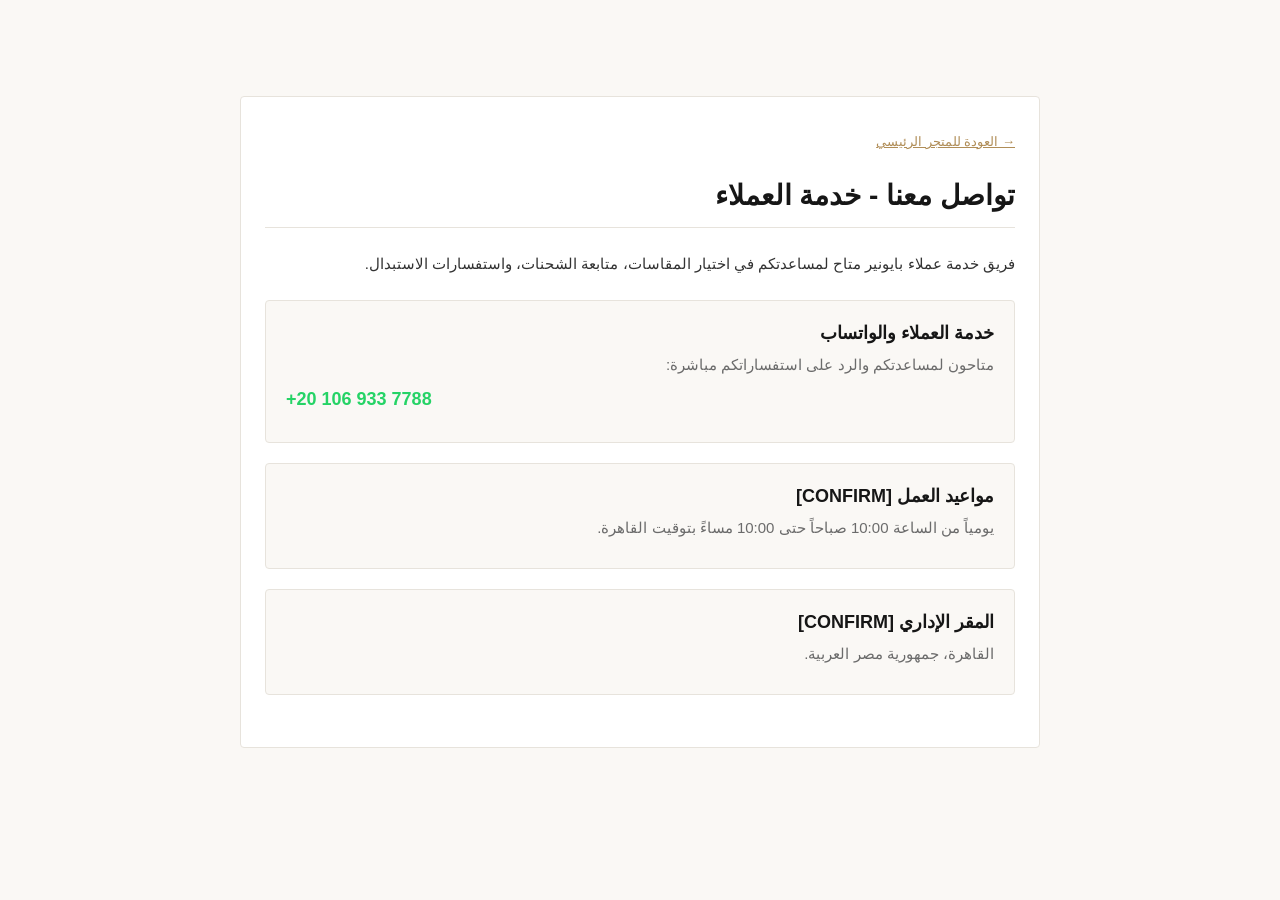
==== contact.html @ 31c89fe1 "Phase 6: Trust and compliance - standalone policy pages (Shipping & Returns, Privacy, Contact), unve" ====
<!DOCTYPE html>
<html lang="ar" dir="rtl">
<head>
    <meta charset="UTF-8">
    <meta name="viewport" content="width=device-width, initial-scale=1.0">
    <title>تواصل معنا | PIONEER Medical Wear</title>
    <meta name="description" content="تواصل مع فريق خدمة عملاء Pioneer Medical Wear للاستفسارات والطلبات واستبدال المقاسات.">
    <link rel="icon" type="image/jpeg" href="logo.jpg">
    <link rel="stylesheet" href="styles.css">
    <style>
        .page-content {
            max-width: 800px;
            margin: 4rem auto;
            padding: 2rem 1.5rem;
            background: var(--surface);
            border: 1px solid var(--hairline);
            border-radius: var(--radius);
        }
        .page-content h1 {
            font-size: 1.75rem;
            margin-bottom: 1.5rem;
            border-bottom: 1px solid var(--hairline);
            padding-bottom: 0.75rem;
        }
        .contact-card {
            background: var(--bg);
            border: 1px solid var(--hairline);
            border-radius: var(--radius);
            padding: 1.25rem;
            margin-bottom: 1.25rem;
        }
        .contact-card h3 {
            font-size: 1.125rem;
            margin-bottom: 0.5rem;
            color: var(--ink);
        }
        .contact-card p {
            font-size: 0.9375rem;
            color: var(--muted);
            margin-bottom: 0.5rem;
        }
        .back-link {
            display: inline-block;
            margin-bottom: 1.5rem;
            font-size: 0.8125rem;
            color: var(--accent);
            text-decoration: underline;
        }
    </style>
</head>
<body style="padding-top: 2rem;">
    <div class="container">
        <div class="page-content">
            <a href="index.html" class="back-link">&rarr; العودة للمتجر الرئيسي</a>
            <h1>تواصل معنا - خدمة العملاء</h1>

            <p style="margin-bottom: 1.5rem; color: var(--ink-secondary);">فريق خدمة عملاء بايونير متاح لمساعدتكم في اختيار المقاسات، متابعة الشحنات، واستفسارات الاستبدال.</p>

            <div class="contact-card">
                <h3>خدمة العملاء والواتساب</h3>
                <p>متاحون لمساعدتكم والرد على استفساراتكم مباشرة:</p>
                <p style="font-size: 1.125rem; font-weight: 700; color: #25D366; direction: ltr; text-align: start;">
                    <a href="https://wa.me/201069337788" target="_blank" rel="noopener noreferrer">+20 106 933 7788</a>
                </p>
            </div>

            <div class="contact-card">
                <!-- [CONFIRM: working hours] -->
                <h3>مواعيد العمل [CONFIRM]</h3>
                <p>يومياً من الساعة 10:00 صباحاً حتى 10:00 مساءً بتوقيت القاهرة.</p>
            </div>

            <div class="contact-card">
                <!-- [CONFIRM: business address] -->
                <h3>المقر الإداري [CONFIRM]</h3>
                <p>القاهرة، جمهورية مصر العربية.</p>
            </div>
        </div>
    </div>
</body>
</html>
---- styles.css ----
/* Pioneer Medical Wear - Quiet Luxury Theme
   Design Palette:
   --bg: #FAF8F5
   --surface: #FFFFFF
   --ink: #161616
   --muted: #6B6B6B
   --hairline: #E7E3DC
   --accent: #B08D57 (Muted Gold)
*/

:root {
  --bg: #FAF8F5;
  --surface: #FFFFFF;
  --surface-alt: #F5F2EC;
  --ink: #161616;
  --ink-secondary: #333333;
  --muted: #6B6B6B;
  --muted-light: #9E9E9E;
  --hairline: #E7E3DC;
  --hairline-dark: #D4CEBF;
  --accent: #B08D57;
  --accent-hover: #987642;
  --accent-light: #F7F3EB;
  --success: #2E7D32;
  --danger: #C62828;
  
  --font-serif: 'Cormorant Garamond', 'Amiri', 'Noto Naskh Arabic', Georgia, serif;
  --font-sans: 'Cairo', -apple-system, BlinkMacSystemFont, 'Segoe UI', Roboto, sans-serif;
  
  --radius-sm: 2px;
  --radius: 4px;
  --radius-lg: 6px;
  --radius-full: 9999px;
  
  --max-w: 1100px;
  --header-h: 64px;
  --announcement-h: 32px;
  
  --transition-fast: 150ms ease;
  --transition-normal: 220ms ease;
}

/* Reset & Box Sizing */
*, *::before, *::after {
  box-sizing: border-box;
  margin: 0;
  padding: 0;
}

html {
  font-size: 16px;
  scroll-behavior: smooth;
  -webkit-text-size-adjust: 100%;
}

body {
  background-color: var(--bg);
  color: var(--ink);
  font-family: var(--font-sans);
  font-size: 0.9375rem;
  line-height: 1.6;
  -webkit-font-smoothing: antialiased;
  -moz-osx-font-smoothing: grayscale;
  padding-top: calc(var(--header-h) + var(--announcement-h));
  min-height: 100vh;
  display: flex;
  flex-direction: column;
}

/* Typography */
h1, h2, h3, h4, .serif-title {
  font-family: var(--font-serif);
  font-weight: 600;
  letter-spacing: 0.01em;
  color: var(--ink);
  line-height: 1.25;
}

[lang="ar"] h1, [lang="ar"] h2, [lang="ar"] h3, [lang="ar"] h4 {
  font-family: 'Amiri', var(--font-sans), serif;
  font-weight: 700;
  letter-spacing: normal;
  line-height: 1.35;
}

p {
  color: var(--muted);
}

a {
  color: inherit;
  text-decoration: none;
  transition: color var(--transition-fast);
}

button {
  font-family: inherit;
  cursor: pointer;
  border: none;
  background: none;
}

img {
  max-width: 100%;
  height: auto;
  display: block;
}

/* Utilities */
.container {
  width: 100%;
  max-width: var(--max-w);
  margin-inline: auto;
  padding-inline: 1.25rem;
}

.eyebrow {
  font-family: var(--font-sans);
  font-size: 0.6875rem;
  font-weight: 600;
  text-transform: uppercase;
  letter-spacing: 0.15em;
  color: var(--accent);
  margin-bottom: 0.5rem;
}

.section-padding {
  padding-block: 3.5rem;
}

@media (min-width: 768px) {
  .section-padding {
    padding-block: 5rem;
  }
}

.text-center { text-align: center; }
.hidden { display: none !important; }

/* SVG Icons */
.icon {
  width: 1.125rem;
  height: 1.125rem;
  fill: currentColor;
  display: inline-block;
  vertical-align: middle;
  flex-shrink: 0;
}

.icon-sm { width: 0.875rem; height: 0.875rem; }
.icon-lg { width: 1.5rem; height: 1.5rem; }

/* Announcement Bar */
.announcement-bar {
  position: fixed;
  top: 0;
  left: 0;
  right: 0;
  height: var(--announcement-h);
  background-color: var(--ink);
  color: var(--surface);
  font-size: 0.6875rem;
  font-weight: 500;
  display: flex;
  align-items: center;
  justify-content: center;
  z-index: 50;
  letter-spacing: 0.05em;
  border-bottom: 1px solid rgba(255, 255, 255, 0.08);
}

.announcement-bar a {
  color: var(--accent);
  text-decoration: underline;
  margin-inline-start: 0.5rem;
}

/* Header */
.site-header {
  position: fixed;
  top: var(--announcement-h);
  left: 0;
  right: 0;
  height: var(--header-h);
  background: rgba(250, 248, 245, 0.95);
  backdrop-filter: blur(8px);
  -webkit-backdrop-filter: blur(8px);
  border-bottom: 1px solid var(--hairline);
  z-index: 40;
  display: flex;
  align-items: center;
  transition: transform var(--transition-normal);
}

.header-inner {
  display: flex;
  align-items: center;
  justify-content: space-between;
}

.brand {
  display: flex;
  align-items: center;
  gap: 0.75rem;
}

.brand-logo {
  width: 34px;
  height: 34px;
  border-radius: var(--radius-sm);
  border: 1px solid var(--hairline);
  object-fit: cover;
}

.brand-text {
  display: flex;
  flex-direction: column;
}

.brand-name {
  font-family: var(--font-serif);
  font-size: 1.25rem;
  font-weight: 700;
  letter-spacing: 0.12em;
  color: var(--ink);
  line-height: 1;
}

.brand-tag {
  font-size: 0.5625rem;
  font-weight: 600;
  letter-spacing: 0.2em;
  text-transform: uppercase;
  color: var(--accent);
  margin-top: 2px;
}

.header-nav {
  display: flex;
  align-items: center;
  gap: 1.75rem;
  font-size: 0.8125rem;
  font-weight: 500;
}

.header-nav a, .header-nav button {
  color: var(--ink-secondary);
  transition: color var(--transition-fast);
}

.header-nav a:hover, .header-nav button:hover {
  color: var(--accent);
}

.header-actions {
  display: flex;
  align-items: center;
  gap: 0.75rem;
}

.lang-toggle {
  font-size: 0.75rem;
  font-weight: 600;
  padding: 0.25rem 0.625rem;
  border: 1px solid var(--hairline);
  border-radius: var(--radius);
  color: var(--ink-secondary);
  background: var(--surface);
  transition: all var(--transition-fast);
}

.lang-toggle:hover {
  border-color: var(--ink);
  color: var(--ink);
}

.whatsapp-link-btn {
  display: inline-flex;
  align-items: center;
  gap: 0.375rem;
  font-size: 0.75rem;
  font-weight: 600;
  padding: 0.375rem 0.875rem;
  border: 1px solid var(--hairline);
  border-radius: var(--radius-full);
  background: var(--surface);
  color: var(--ink);
  transition: all var(--transition-fast);
}

.whatsapp-link-btn:hover {
  border-color: #25D366;
  color: #25D366;
}

@media (max-width: 640px) {
  .header-nav { display: none; }
}

/* Hero Section */
.hero-section {
  position: relative;
  background-color: var(--ink);
  color: var(--surface);
  min-height: 72vh;
  display: flex;
  align-items: flex-end;
  padding-bottom: 3.5rem;
  overflow: hidden;
}

@media (min-width: 768px) {
  .hero-section {
    min-height: 80vh;
    padding-bottom: 5rem;
  }
}

.hero-media {
  position: absolute;
  inset: 0;
  width: 100%;
  height: 100%;
}

.hero-image {
  width: 100%;
  height: 100%;
  object-fit: cover;
  object-position: center top;
  filter: brightness(0.92);
}

.hero-scrim {
  position: absolute;
  inset: 0;
  background: linear-gradient(to top, rgba(22, 22, 22, 0.95) 0%, rgba(22, 22, 22, 0.4) 50%, rgba(22, 22, 22, 0.15) 100%);
}

.hero-content {
  position: relative;
  z-index: 2;
  max-width: 680px;
  margin-inline: auto;
  text-align: center;
}

.hero-title {
  font-size: 2rem;
  color: var(--surface);
  margin-bottom: 1rem;
  font-weight: 600;
}

@media (min-width: 640px) {
  .hero-title { font-size: 2.75rem; }
}

@media (min-width: 1024px) {
  .hero-title { font-size: 3.25rem; }
}

.hero-subtitle {
  color: rgba(255, 255, 255, 0.85);
  font-size: 0.9375rem;
  margin-bottom: 1.75rem;
  line-height: 1.5;
  font-weight: 400;
}

/* Buttons */
.btn {
  display: inline-flex;
  align-items: center;
  justify-content: center;
  gap: 0.5rem;
  padding: 0.75rem 1.75rem;
  font-size: 0.8125rem;
  font-weight: 600;
  letter-spacing: 0.05em;
  border-radius: var(--radius);
  transition: all var(--transition-fast);
  cursor: pointer;
  text-align: center;
}

.btn-primary {
  background-color: var(--ink);
  color: var(--surface);
  border: 1px solid var(--ink);
}

.btn-primary:hover {
  background-color: #000000;
  border-color: #000000;
}

.btn-accent {
  background-color: var(--accent);
  color: var(--surface);
  border: 1px solid var(--accent);
}

.btn-accent:hover {
  background-color: var(--accent-hover);
  border-color: var(--accent-hover);
}

.btn-outline {
  background-color: transparent;
  color: var(--ink);
  border: 1px solid var(--hairline-dark);
}

.btn-outline:hover {
  border-color: var(--ink);
  background-color: var(--surface);
}

.btn-hero {
  background-color: rgba(255, 255, 255, 0.92);
  color: var(--ink);
  border: 1px solid var(--surface);
  font-weight: 600;
  box-shadow: 0 4px 16px rgba(0, 0, 0, 0.15);
}

.btn-hero:hover {
  background-color: var(--surface);
  transform: translateY(-1px);
}

.btn-full {
  width: 100%;
}

/* Trust Line */
.trust-strip {
  display: flex;
  flex-wrap: wrap;
  justify-content: center;
  align-items: center;
  gap: 0.75rem 1.5rem;
  font-size: 0.75rem;
  color: var(--muted);
  padding-block: 1rem;
  border-bottom: 1px solid var(--hairline);
  background: var(--surface);
}

.trust-item {
  display: flex;
  align-items: center;
  gap: 0.375rem;
}

.trust-dot {
  width: 3px;
  height: 3px;
  border-radius: 50%;
  background: var(--hairline-dark);
}

@media (max-width: 640px) {
  .trust-dot { display: none; }
}

/* Collection Grid */
.collection-header {
  text-align: center;
  margin-bottom: 2.5rem;
}

.collection-title {
  font-size: 1.875rem;
  margin-bottom: 0.5rem;
}

@media (min-width: 768px) {
  .collection-title { font-size: 2.25rem; }
}

.collection-grid {
  display: grid;
  grid-template-columns: repeat(2, 1fr);
  gap: 1.25rem;
}

@media (min-width: 768px) {
  .collection-grid {
    grid-template-columns: repeat(3, 1fr);
    gap: 1.75rem;
  }
}

/* Product Card */
.product-card {
  background: var(--surface);
  border: 1px solid var(--hairline);
  border-radius: var(--radius);
  overflow: hidden;
  display: flex;
  flex-direction: column;
  transition: border-color var(--transition-fast), transform var(--transition-fast);
  cursor: pointer;
}

.product-card:hover {
  border-color: var(--hairline-dark);
  transform: translateY(-2px);
}

.product-card-media {
  position: relative;
  width: 100%;
  aspect-ratio: 3 / 4;
  background-color: var(--surface-alt);
  overflow: hidden;
}

.product-card-img {
  width: 100%;
  height: 100%;
  object-fit: cover;
  transition: transform 0.4s ease;
}

.product-card:hover .product-card-img {
  transform: scale(1.03);
}

.product-card-badge {
  position: absolute;
  top: 0.625rem;
  inset-inline-start: 0.625rem;
  background: rgba(22, 22, 22, 0.85);
  color: var(--surface);
  font-size: 0.625rem;
  font-weight: 600;
  text-transform: uppercase;
  letter-spacing: 0.08em;
  padding: 0.2rem 0.5rem;
  border-radius: var(--radius-sm);
}

.product-card-body {
  padding: 1rem;
  display: flex;
  flex-direction: column;
  gap: 0.375rem;
  flex-grow: 1;
}

.product-card-name {
  font-size: 0.875rem;
  font-weight: 600;
  color: var(--ink);
}

.product-card-meta {
  font-size: 0.75rem;
  color: var(--muted);
}

.product-card-footer {
  display: flex;
  justify-content: space-between;
  align-items: baseline;
  margin-top: auto;
  padding-top: 0.5rem;
  border-top: 1px solid var(--hairline);
}

.product-card-price {
  font-weight: 700;
  font-size: 0.9375rem;
  color: var(--ink);
}

.product-card-action {
  font-size: 0.6875rem;
  font-weight: 600;
  color: var(--accent);
  text-transform: uppercase;
  letter-spacing: 0.05em;
}

/* Why Pioneer Strip */
.features-section {
  background: var(--surface);
  border-block: 1px solid var(--hairline);
}

.features-grid {
  display: grid;
  grid-template-columns: 1fr;
  gap: 2rem;
}

@media (min-width: 768px) {
  .features-grid {
    grid-template-columns: repeat(3, 1fr);
    gap: 2.5rem;
  }
}

.feature-item {
  display: flex;
  flex-direction: column;
  align-items: flex-start;
  gap: 0.75rem;
}

.feature-icon-box {
  width: 40px;
  height: 40px;
  border-radius: var(--radius);
  border: 1px solid var(--hairline);
  background: var(--bg);
  display: flex;
  align-items: center;
  justify-content: center;
  color: var(--accent);
}

.feature-title {
  font-size: 1.0625rem;
  font-weight: 600;
  color: var(--ink);
}

.feature-desc {
  font-size: 0.8125rem;
  color: var(--muted);
  line-height: 1.55;
}

/* Reviews Section (Driven by reviews.json; Hidden if unverified) */
.reviews-section {
  background: var(--bg);
  border-bottom: 1px solid var(--hairline);
}

.reviews-grid {
  display: grid;
  grid-template-columns: 1fr;
  gap: 1.25rem;
}

@media (min-width: 768px) {
  .reviews-grid {
    grid-template-columns: repeat(3, 1fr);
    gap: 1.5rem;
  }
}

.review-card {
  background: var(--surface);
  border: 1px solid var(--hairline);
  border-radius: var(--radius);
  padding: 1.5rem;
  display: flex;
  flex-direction: column;
  gap: 0.75rem;
}

.review-stars {
  color: var(--accent);
  font-size: 0.75rem;
  letter-spacing: 2px;
}

.review-text {
  font-size: 0.8125rem;
  color: var(--ink-secondary);
  line-height: 1.6;
  font-style: italic;
  flex-grow: 1;
}

.review-author {
  display: flex;
  justify-content: space-between;
  align-items: center;
  padding-top: 0.75rem;
  border-top: 1px solid var(--hairline);
  font-size: 0.75rem;
}

.review-name {
  font-weight: 600;
  color: var(--ink);
}

.review-role {
  color: var(--muted);
}

/* FAQ Section */
.faq-section {
  background: var(--surface);
  border-bottom: 1px solid var(--hairline);
}

.faq-list {
  max-width: 760px;
  margin-inline: auto;
  border-top: 1px solid var(--hairline);
}

.faq-item {
  border-bottom: 1px solid var(--hairline);
}

.faq-trigger {
  width: 100%;
  display: flex;
  justify-content: space-between;
  align-items: center;
  padding-block: 1.125rem;
  text-align: start;
  font-size: 0.9375rem;
  font-weight: 600;
  color: var(--ink);
  transition: color var(--transition-fast);
}

.faq-trigger:hover {
  color: var(--accent);
}

.faq-icon {
  width: 1rem;
  height: 1rem;
  transition: transform var(--transition-fast);
  color: var(--muted);
}

.faq-item.active .faq-icon {
  transform: rotate(45deg);
}

.faq-content {
  max-height: 0;
  overflow: hidden;
  transition: max-height var(--transition-normal);
  color: var(--muted);
  font-size: 0.875rem;
  line-height: 1.6;
}

.faq-item.active .faq-content {
  max-height: 240px;
  padding-bottom: 1.125rem;
}

/* Footer */
.site-footer {
  background: var(--surface);
  border-top: 1px solid var(--hairline);
  padding-top: 3.5rem;
  padding-bottom: 2rem;
  margin-top: auto;
  font-size: 0.8125rem;
}

.footer-grid {
  display: grid;
  grid-template-columns: 1fr;
  gap: 2rem;
  margin-bottom: 2.5rem;
}

@media (min-width: 768px) {
  .footer-grid {
    grid-template-columns: 2fr 1fr 1fr 1fr;
    gap: 2.5rem;
  }
}

.footer-col-title {
  font-size: 0.75rem;
  font-weight: 600;
  text-transform: uppercase;
  letter-spacing: 0.1em;
  color: var(--ink);
  margin-bottom: 1rem;
}

.footer-links {
  list-style: none;
  display: flex;
  flex-direction: column;
  gap: 0.625rem;
}

.footer-links a {
  color: var(--muted);
}

.footer-links a:hover {
  color: var(--ink);
}

.footer-bottom {
  padding-top: 1.75rem;
  border-top: 1px solid var(--hairline);
  display: flex;
  flex-direction: column;
  align-items: center;
  gap: 0.75rem;
  text-align: center;
  color: var(--muted-light);
  font-size: 0.75rem;
}

@media (min-width: 768px) {
  .footer-bottom {
    flex-direction: row;
    justify-content: space-between;
  }
}

/* Modals */
.modal-overlay {
  position: fixed;
  inset: 0;
  background: rgba(22, 22, 22, 0.65);
  backdrop-filter: blur(4px);
  -webkit-backdrop-filter: blur(4px);
  z-index: 100;
  display: none;
  align-items: center;
  justify-content: center;
  padding: 1rem;
  opacity: 0;
  transition: opacity var(--transition-normal);
}

.modal-overlay.open {
  display: flex;
  opacity: 1;
}

.modal-panel {
  background: var(--surface);
  border: 1px solid var(--hairline);
  border-radius: var(--radius);
  width: 100%;
  max-width: 900px;
  max-height: 90vh;
  overflow-y: auto;
  position: relative;
  box-shadow: 0 16px 48px rgba(0, 0, 0, 0.12);
  transform: translateY(12px);
  transition: transform var(--transition-normal);
}

.modal-overlay.open .modal-panel {
  transform: translateY(0);
}

.modal-close-btn {
  position: absolute;
  top: 1rem;
  inset-inline-end: 1rem;
  width: 32px;
  height: 32px;
  border-radius: var(--radius-full);
  border: 1px solid var(--hairline);
  background: var(--surface);
  display: flex;
  align-items: center;
  justify-content: center;
  color: var(--ink-secondary);
  z-index: 10;
  transition: all var(--transition-fast);
}

.modal-close-btn:hover {
  border-color: var(--ink);
  color: var(--ink);
}

/* Product Modal Layout */
.product-modal-grid {
  display: grid;
  grid-template-columns: 1fr;
}

@media (min-width: 768px) {
  .product-modal-grid {
    grid-template-columns: 1fr 1fr;
  }
}

.modal-gallery {
  background: var(--surface-alt);
  padding: 1rem;
  display: flex;
  flex-direction: column;
  gap: 0.75rem;
}

.modal-main-img-wrap {
  position: relative;
  width: 100%;
  aspect-ratio: 3 / 4;
  background: #EFECE6;
  border-radius: var(--radius-sm);
  overflow: hidden;
}

.modal-main-img {
  width: 100%;
  height: 100%;
  object-fit: cover;
}

.modal-thumbnails {
  display: flex;
  gap: 0.5rem;
  justify-content: center;
}

.modal-thumb-btn {
  width: 56px;
  height: 70px;
  border-radius: var(--radius-sm);
  border: 1px solid var(--hairline);
  overflow: hidden;
  opacity: 0.6;
  transition: all var(--transition-fast);
  background: #EFECE6;
}

.modal-thumb-btn.active, .modal-thumb-btn:hover {
  opacity: 1;
  border-color: var(--ink);
}

.modal-thumb-btn img {
  width: 100%;
  height: 100%;
  object-fit: cover;
}

.modal-details {
  padding: 1.75rem;
  display: flex;
  flex-direction: column;
  gap: 1.25rem;
}

@media (min-width: 768px) {
  .modal-details {
    padding: 2.25rem;
  }
}

.modal-header-row {
  display: flex;
  justify-content: space-between;
  align-items: flex-start;
  gap: 1rem;
}

.modal-price {
  font-size: 1.375rem;
  font-weight: 700;
  color: var(--ink);
  white-space: nowrap;
}

.color-pills {
  display: flex;
  gap: 0.625rem;
  flex-wrap: wrap;
}

.color-pill {
  width: 28px;
  height: 28px;
  border-radius: var(--radius-full);
  border: 2px solid transparent;
  outline: 1px solid var(--hairline-dark);
  transition: all var(--transition-fast);
  cursor: pointer;
  position: relative;
}

.color-pill.active {
  outline-color: var(--ink);
  outline-width: 2px;
  transform: scale(1.1);
}

/* Size Buttons */
.size-selector-row {
  display: flex;
  justify-content: space-between;
  align-items: center;
  margin-bottom: 0.5rem;
  font-size: 0.8125rem;
}

.size-guide-link {
  color: var(--accent);
  text-decoration: underline;
  font-size: 0.75rem;
  display: inline-flex;
  align-items: center;
  gap: 0.25rem;
  cursor: pointer;
}

.size-pills {
  display: flex;
  gap: 0.5rem;
  flex-wrap: wrap;
}

.size-pill {
  min-width: 44px;
  height: 38px;
  padding: 0 0.75rem;
  border: 1px solid var(--hairline);
  border-radius: var(--radius);
  font-size: 0.8125rem;
  font-weight: 600;
  color: var(--ink);
  background: var(--surface);
  display: inline-flex;
  align-items: center;
  justify-content: center;
  transition: all var(--transition-fast);
  position: relative;
}

.size-pill:hover:not(:disabled) {
  border-color: var(--ink);
}

.size-pill.active {
  background: var(--ink);
  color: var(--surface);
  border-color: var(--ink);
}

.size-pill:disabled {
  color: var(--muted-light);
  background: var(--bg);
  cursor: not-allowed;
  overflow: hidden;
  border-color: var(--hairline);
}

.size-pill:disabled::after {
  content: '';
  position: absolute;
  top: 50%;
  left: -20%;
  width: 140%;
  height: 1px;
  background: var(--muted-light);
  transform: rotate(-28deg);
}

/* Qty and Actions */
.qty-stepper {
  display: inline-flex;
  align-items: center;
  border: 1px solid var(--hairline);
  border-radius: var(--radius);
  height: 44px;
}

.qty-btn {
  width: 38px;
  height: 100%;
  display: flex;
  align-items: center;
  justify-content: center;
  font-weight: 600;
  color: var(--ink);
  transition: background var(--transition-fast);
}

.qty-btn:hover {
  background: var(--bg);
}

.qty-input {
  width: 40px;
  text-align: center;
  border: none;
  font-weight: 600;
  font-size: 0.875rem;
  color: var(--ink);
  background: transparent;
  outline: none;
}

.action-row {
  display: flex;
  gap: 0.75rem;
  align-items: center;
}

.shipping-privilege-note {
  font-size: 0.75rem;
  color: var(--muted);
  text-align: center;
  padding: 0.5rem;
  background: var(--bg);
  border: 1px solid var(--hairline);
  border-radius: var(--radius);
  display: flex;
  align-items: center;
  justify-content: center;
  gap: 0.375rem;
}

.shipping-privilege-note.unlocked {
  color: var(--success);
  border-color: #C8E6C9;
  background: #F1F8E9;
  font-weight: 600;
}

/* Inline Accordions inside Product Modal */
.modal-accordions {
  border-top: 1px solid var(--hairline);
  margin-top: 0.5rem;
}

.modal-acc-item {
  border-bottom: 1px solid var(--hairline);
}

.modal-acc-trigger {
  width: 100%;
  display: flex;
  justify-content: space-between;
  align-items: center;
  padding-block: 0.875rem;
  font-size: 0.8125rem;
  font-weight: 600;
  color: var(--ink);
  text-align: start;
}

.modal-acc-trigger:hover {
  color: var(--accent);
}

.modal-acc-content {
  max-height: 0;
  overflow: hidden;
  transition: max-height var(--transition-normal);
  font-size: 0.75rem;
  color: var(--muted);
  line-height: 1.6;
}

.modal-acc-item.active .modal-acc-content {
  max-height: 380px;
  padding-bottom: 0.875rem;
}

.modal-acc-item.active .modal-acc-icon {
  transform: rotate(45deg);
}

.modal-acc-icon {
  width: 0.875rem;
  height: 0.875rem;
  transition: transform var(--transition-fast);
}

/* Measurement Table */
.measurement-table {
  width: 100%;
  border-collapse: collapse;
  font-size: 0.75rem;
  margin-top: 0.5rem;
}

.measurement-table th, .measurement-table td {
  padding: 0.5rem 0.625rem;
  border: 1px solid var(--hairline);
  text-align: center;
}

.measurement-table th {
  background: var(--bg);
  font-weight: 600;
  color: var(--ink);
}

/* Size Calculator */
.calc-box {
  background: var(--bg);
  border: 1px solid var(--hairline);
  border-radius: var(--radius);
  padding: 0.875rem;
  margin-top: 0.75rem;
}

.calc-grid {
  display: grid;
  grid-template-columns: 1fr 1fr;
  gap: 0.625rem;
}

.input-field {
  width: 100%;
  padding: 0.625rem 0.75rem;
  border: 1px solid var(--hairline);
  border-radius: var(--radius);
  background: var(--surface);
  color: var(--ink);
  font-family: inherit;
  font-size: 0.8125rem;
  outline: none;
  transition: border-color var(--transition-fast);
}

.input-field:focus {
  border-color: var(--ink);
}

.calc-result-box {
  margin-top: 0.75rem;
  padding: 0.75rem;
  background: var(--surface);
  border: 1px solid var(--hairline);
  border-radius: var(--radius);
  text-align: center;
}

.calc-result-size {
  font-size: 1.5rem;
  font-weight: 700;
  color: var(--ink);
  margin-block: 0.25rem;
}

/* Checkout Modal */
.checkout-modal-panel {
  max-width: 520px;
  padding: 1.75rem;
}

@media (min-width: 640px) {
  .checkout-modal-panel { padding: 2.25rem; }
}

.checkout-title {
  font-size: 1.375rem;
  margin-bottom: 0.25rem;
}

.checkout-subtitle {
  font-size: 0.8125rem;
  color: var(--muted);
  margin-bottom: 1.5rem;
}

.form-group {
  margin-bottom: 1rem;
}

.form-label {
  display: block;
  font-size: 0.75rem;
  font-weight: 600;
  color: var(--ink);
  margin-bottom: 0.375rem;
}

.form-optional-toggle {
  background: none;
  border: none;
  font-size: 0.75rem;
  color: var(--accent);
  text-decoration: underline;
  padding: 0;
  margin-top: 0.25rem;
  margin-bottom: 0.75rem;
  cursor: pointer;
  display: inline-block;
}

.optional-fields-box {
  border-inline-start: 2px solid var(--hairline);
  padding-inline-start: 0.75rem;
  margin-bottom: 1rem;
}

/* Order Summary Box */
.order-summary-box {
  background: var(--bg);
  border: 1px solid var(--hairline);
  border-radius: var(--radius);
  padding: 1rem;
  margin-block: 1.25rem;
  font-size: 0.8125rem;
  display: flex;
  flex-direction: column;
  gap: 0.5rem;
}

.summary-row {
  display: flex;
  justify-content: space-between;
  color: var(--muted);
}

.summary-row.total-row {
  border-top: 1px solid var(--hairline);
  padding-top: 0.5rem;
  margin-top: 0.25rem;
  font-size: 0.9375rem;
  font-weight: 700;
  color: var(--ink);
}

/* Confirmation Screen */
.confirmation-panel {
  text-align: center;
  padding: 2.5rem 1.75rem;
  max-width: 480px;
}

.confirm-icon-box {
  width: 56px;
  height: 56px;
  border-radius: var(--radius-full);
  background: #E8F5E9;
  color: var(--success);
  display: flex;
  align-items: center;
  justify-content: center;
  margin-inline: auto;
  margin-bottom: 1.25rem;
}

.order-num-badge {
  display: inline-block;
  background: var(--bg);
  border: 1px solid var(--hairline);
  padding: 0.25rem 0.75rem;
  border-radius: var(--radius);
  font-family: monospace;
  font-size: 0.875rem;
  margin-block: 0.75rem;
  color: var(--ink);
}

/* Floating WhatsApp Button */
.floating-whatsapp {
  position: fixed;
  bottom: 1.25rem;
  inset-inline-end: 1.25rem;
  width: 48px;
  height: 48px;
  background: #25D366;
  color: #FFFFFF;
  border-radius: var(--radius-full);
  display: flex;
  align-items: center;
  justify-content: center;
  box-shadow: 0 4px 16px rgba(0, 0, 0, 0.2);
  z-index: 30;
  transition: transform var(--transition-fast);
}

.floating-whatsapp:hover {
  transform: scale(1.08);
}

/* Information Pages Modals */
.info-modal-panel {
  max-width: 680px;
  padding: 2rem;
}

.info-content {
  font-size: 0.875rem;
  line-height: 1.7;
  color: var(--ink-secondary);
}

.info-content h3 {
  margin-top: 1.25rem;
  margin-bottom: 0.5rem;
}

.info-content p, .info-content ul {
  margin-bottom: 1rem;
}

.info-content ul {
  padding-inline-start: 1.25rem;
}

/* Accessibility & Reduced Motion */
@media (prefers-reduced-motion: reduce) {
  *, *::before, *::after {
    animation-duration: 0.01ms !important;
    animation-iteration-count: 1 !important;
    transition-duration: 0.01ms !important;
    scroll-behavior: auto !important;
  }
}
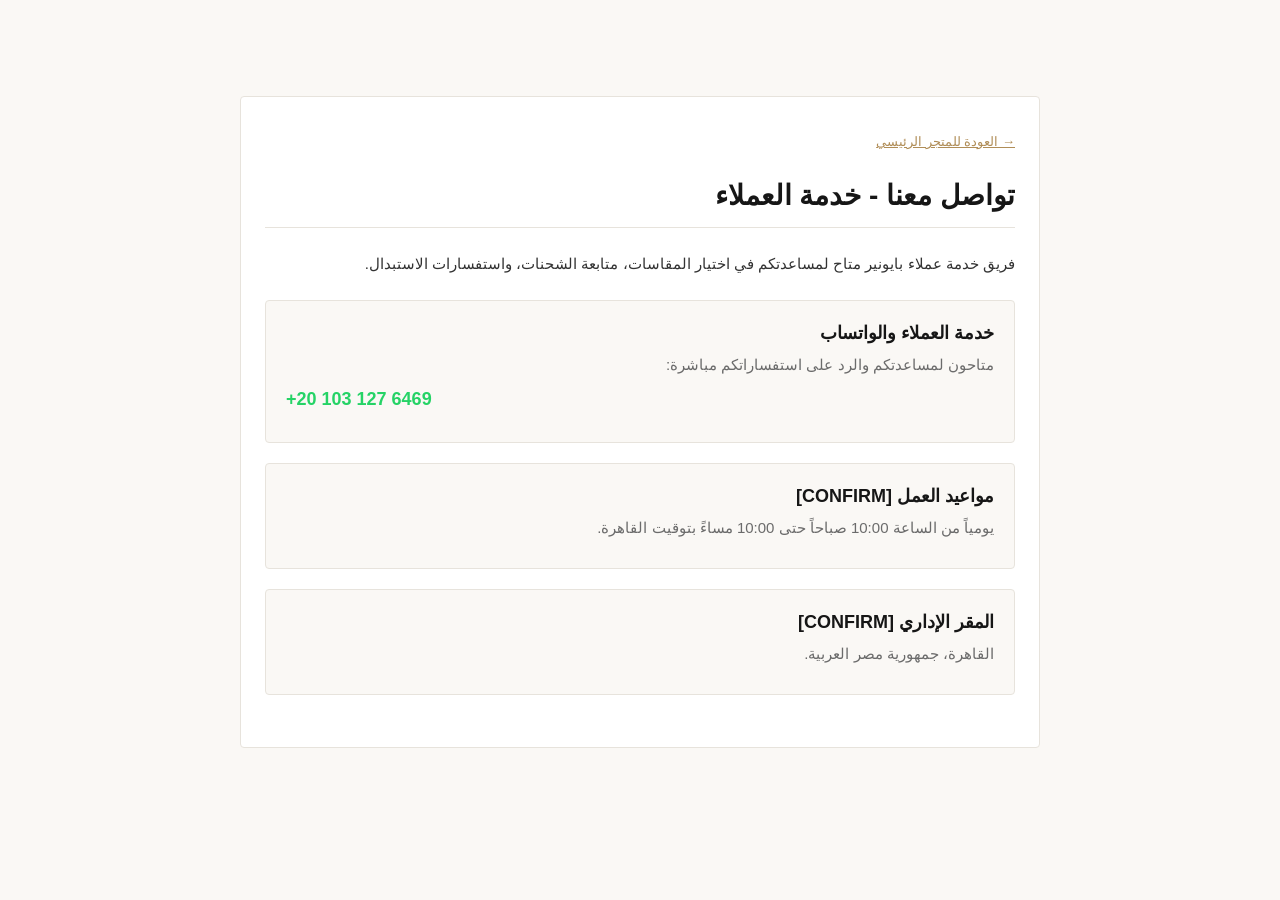
==== commit 84b16d24: "Update merchant WhatsApp and contact phone number to 01031276469" ====
--- a/contact.html
+++ b/contact.html
@@ -60,7 +60,7 @@
                 <h3>خدمة العملاء والواتساب</h3>
                 <p>متاحون لمساعدتكم والرد على استفساراتكم مباشرة:</p>
                 <p style="font-size: 1.125rem; font-weight: 700; color: #25D366; direction: ltr; text-align: start;">
-                    <a href="https://wa.me/201069337788" target="_blank" rel="noopener noreferrer">+20 106 933 7788</a>
+                    <a href="https://wa.me/201031276469" target="_blank" rel="noopener noreferrer">+20 103 127 6469</a>
                 </p>
             </div>
 
